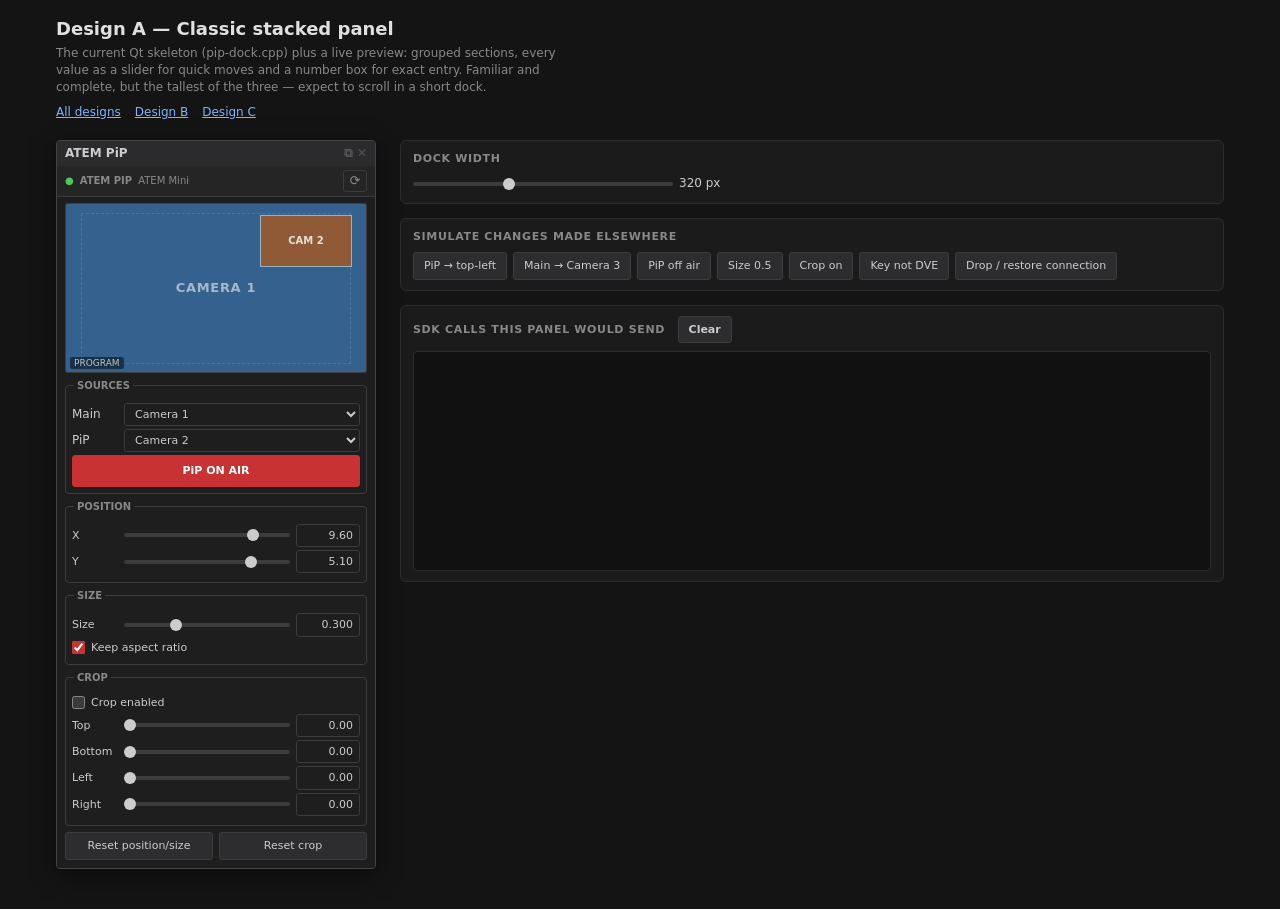
==== mockups/design-a-classic.html @ f035ad7f "Add three HTML/JS layout mockups for the PiP panel A: classic grouped sections (matches the Qt skele" ====
<!doctype html>
<html lang="en">
<head>
<meta charset="utf-8">
<meta name="viewport" content="width=device-width, initial-scale=1">
<title>PiP Mockup A — Classic</title>
<link rel="stylesheet" href="mockup.css">
</head>
<body>
<header class="page-title">
  <h1>Design A — Classic stacked panel</h1>
  <p>The current Qt skeleton (pip-dock.cpp) plus a live preview: grouped sections, every value as a
     slider for quick moves and a number box for exact entry. Familiar and complete, but the
     tallest of the three — expect to scroll in a short dock.</p>
  <nav><a href="index.html">All designs</a><a href="design-b-canvas.html">Design B</a><a href="design-c-presets.html">Design C</a></nav>
</header>

<main class="page">
  <div class="dock-frame" id="dock">
    <div class="dock-title"><span>ATEM PiP</span><span>⧉ ✕</span></div>
    <div class="panel">
      <div id="header"></div>
      <div id="offline" class="offline" hidden>
        <p>ATEM not connected.<br>Connect here or from the ATEM Macros panel (⚙).</p>
        <button class="primary" id="reconnect">Connect</button>
      </div>
      <div class="panel-body" id="body">
        <div id="preview"></div>

        <div class="group">
          <span class="group-title">SOURCES</span>
          <div class="field"><label for="main">Main</label><select id="main"></select></div>
          <div class="field"><label for="pipIn">PiP</label><select id="pipIn"></select></div>
          <button class="on-air" id="onAir" aria-pressed="false">PiP OFF</button>
          <div class="warn" id="notDve" hidden>
            Upstream key 1 is not a DVE key, so position and size have no effect.
            <button id="makeDve">Set key type to DVE</button>
          </div>
        </div>

        <div class="group" id="position"><span class="group-title">POSITION</span></div>

        <div class="group" id="size">
          <span class="group-title">SIZE</span>
          <label class="check"><input type="checkbox" id="lock" checked> Keep aspect ratio</label>
        </div>

        <div class="group" id="crop">
          <span class="group-title">CROP</span>
          <label class="check"><input type="checkbox" id="cropOn"> Crop enabled</label>
        </div>

        <div class="btn-row">
          <button id="resetDve">Reset position/size</button>
          <button id="resetCrop">Reset crop</button>
        </div>
      </div>
    </div>
  </div>

  <div class="bench" id="bench"></div>
</main>

<script src="pip-model.js"></script>
<script>
  const model = new PipModel();
  const $ = (id) => document.getElementById(id);

  renderHeader($('header'), model);
  const preview = createPreview($('preview'));
  buildBench($('bench'), model, $('dock'));

  // Sources
  for (const input of INPUTS) {
    if (input.program) $('main').add(new Option(input.name, input.id));
    if (input.pip) $('pipIn').add(new Option(input.name, input.id));
  }
  $('main').addEventListener('change', (e) => model.edit('programInput', Number(e.target.value)));
  $('pipIn').addEventListener('change', (e) => model.edit('pipInput', Number(e.target.value)));
  $('onAir').addEventListener('click', () => model.edit('onAir', !model.get('onAir')));
  $('makeDve').addEventListener('click', () => model.action('makeDVE'));
  $('reconnect').addEventListener('click', () => model.setConnected(true));

  // Value rows
  const rows = {};
  const addRow = (groupId, field, label, before, onEdit) => {
    rows[field] = createValueRow(model, field, label, onEdit);
    const group = $(groupId);
    group.insertBefore(rows[field].row, before ? group.querySelector(before) : null);
  };
  addRow('position', 'positionX', 'X');
  addRow('position', 'positionY', 'Y');
  // Keep Y in step with X while the aspect ratio is locked.
  addRow('size', 'sizeX', 'Size', '.check', (v) => { if ($('lock').checked) model.edit('sizeY', v); });
  addRow('size', 'sizeY', 'Height', '.check');
  for (const [f, l] of [['cropTop', 'Top'], ['cropBottom', 'Bottom'], ['cropLeft', 'Left'], ['cropRight', 'Right']])
    addRow('crop', f, l);

  const lock = $('lock');
  const applyLock = () => {
    rows.sizeY.row.hidden = lock.checked;
    rows.sizeX.setLabel(lock.checked ? 'Size' : 'Width');
  };
  lock.addEventListener('change', () => {
    applyLock();
    if (lock.checked) model.edit('sizeY', model.get('sizeX'));
  });
  applyLock();

  $('cropOn').addEventListener('change', (e) => model.edit('cropEnabled', e.target.checked));
  $('resetDve').addEventListener('click', () => model.action('resetDVE'));
  $('resetCrop').addEventListener('click', () => model.action('resetMask'));

  // The aspect lock follows the device only on (re)connect; afterwards it is the
  // operator's. Checking it on every change would unlock it mid-edit, between
  // the SetSizeX and SetSizeY echoes.
  let syncLock = true;

  function render(e) {
    const s = model.state;
    if (e && e.detail.source === 'connection') syncLock = true;
    $('offline').hidden = model.connected;
    $('body').hidden = !model.connected;
    if (!model.connected) return;
    renderPreview(preview, model);
    if (document.activeElement !== $('main')) $('main').value = s.programInput;
    if (document.activeElement !== $('pipIn')) $('pipIn').value = s.pipInput;
    $('onAir').setAttribute('aria-pressed', s.onAir);
    $('onAir').textContent = s.onAir ? 'PiP ON AIR' : 'PiP OFF';
    $('notDve').hidden = s.isDVE;
    $('cropOn').checked = s.cropEnabled;
    for (const r of Object.values(rows)) r.update();
    if (syncLock) {
      lock.checked = Math.abs(s.sizeX - s.sizeY) <= 0.001;
      applyLock();
      syncLock = false;
    }
  }
  model.addEventListener('change', render);
  render();
</script>
</body>
</html>
---- mockups/mockup.css ----
/* Shared styles for the PiP panel mockups.
   Panel colours match kPanelStyleSheet in panel-common.cpp (OBS dark theme). */

:root {
  --bg: #1e1e1e;
  --page: #141414;
  --header: #252526;
  --border: #3c3c3c;
  --border-hover: #555555;
  --text: #cccccc;
  --text-strong: #e0e0e0;
  --muted: #888888;
  --faint: #555555;
  --btn: #2d2d30;
  --btn-hover: #383838;
  --pressed: #094771;
  --red: #c83232;
  --red-hover: #e04040;
  --green: #4ec960;
  --amber: #cca832;
  --pip: #e0892b;
  color-scheme: dark;
}

* { box-sizing: border-box; }

/* Author display rules (e.g. .warn { display: flex }) must not beat [hidden]. */
[hidden] { display: none !important; }

html, body {
  margin: 0;
  background: var(--page);
  color: var(--text);
  font: 12px/1.4 "Segoe UI", system-ui, sans-serif;
}

a { color: #7fb2ff; }

/* ── Page layout: dock on the left, test bench on the right ── */

.page {
  display: flex;
  gap: 24px;
  align-items: flex-start;
  padding: 20px 16px 40px;
  max-width: 1200px;
  margin: 0 auto;
}

.page-title {
  max-width: 1200px;
  margin: 0 auto;
  padding: 16px 16px 0;
}
.page-title h1 { font-size: 18px; margin: 0 0 4px; color: var(--text-strong); font-weight: 600; }
.page-title p { margin: 0; color: var(--muted); max-width: 70ch; }
.page-title nav { margin-top: 8px; display: flex; gap: 14px; flex-wrap: wrap; }

.dock-frame {
  flex: none;
  width: var(--dock-w, 320px);
  max-width: 100%;
  border: 1px solid #444;
  border-radius: 4px;
  overflow: hidden;
  background: var(--bg);
  box-shadow: 0 6px 24px rgba(0, 0, 0, 0.5);
}
.dock-title {
  background: #2b2b2e;
  color: var(--text);
  font-weight: 600;
  padding: 4px 8px;
  font-size: 12px;
  display: flex;
  justify-content: space-between;
}
.dock-title span:last-child { color: var(--faint); }

.bench {
  flex: 1;
  min-width: 0;
  display: flex;
  flex-direction: column;
  gap: 14px;
}
.bench section {
  background: #1b1b1b;
  border: 1px solid #2c2c2c;
  border-radius: 6px;
  padding: 10px 12px;
}
.bench h2 {
  font-size: 11px;
  text-transform: uppercase;
  letter-spacing: 0.06em;
  color: var(--muted);
  margin: 0 0 8px;
  font-weight: 600;
}
.bench .row { display: flex; flex-wrap: wrap; gap: 6px; align-items: center; }
.bench ul { margin: 0; padding-left: 18px; color: var(--text); }
.bench li { margin: 2px 0; }

.log {
  font: 11px/1.5 Consolas, "Cascadia Mono", monospace;
  background: #111;
  border: 1px solid #2c2c2c;
  border-radius: 4px;
  height: 220px;
  overflow: auto;
  padding: 6px 8px;
  margin: 0;
  white-space: pre-wrap;
}
.log .t { color: var(--faint); }
.log .dev { color: var(--amber); }

@media (max-width: 760px) {
  .page { flex-direction: column; align-items: stretch; }
  .dock-frame { width: 100%; }
}

/* ── Panel (what would be the Qt widget) ── */

.panel { background: var(--bg); }

.panel-header {
  display: flex;
  align-items: center;
  gap: 6px;
  background: var(--header);
  border-bottom: 1px solid var(--border);
  padding: 4px 8px;
}
.panel-header .dot { color: var(--green); font-size: 10px; }
.panel-header .dot.off { color: var(--red); }
.panel-header .title { font-size: 10px; font-weight: 600; color: var(--muted); }
.panel-header .status { font-size: 10px; color: var(--muted); flex: 1; white-space: nowrap; overflow: hidden; text-overflow: ellipsis; }

.panel-body { padding: 6px 8px 8px; display: flex; flex-direction: column; gap: 6px; }

.offline {
  padding: 30px 14px;
  text-align: center;
  color: var(--muted);
}

button, select, input {
  font: inherit;
  color: var(--text);
}

button {
  background: var(--btn);
  border: 1px solid var(--border);
  border-radius: 3px;
  padding: 5px 10px;
  font-size: 11px;
  cursor: pointer;
}
button:hover { background: var(--btn-hover); border-color: var(--border-hover); }
button:active { background: var(--pressed); }
button:focus-visible, select:focus-visible, input:focus-visible { outline: 1px solid var(--red); outline-offset: 0; }

.tool-btn {
  background: none;
  color: var(--muted);
  padding: 1px 5px;
  font-size: 13px;
  min-width: 24px;
}

.primary {
  background: var(--red);
  border-color: var(--red);
  color: #fff;
  font-weight: 700;
}
.primary:hover { background: var(--red-hover); }

.on-air {
  width: 100%;
  font-weight: 700;
  padding: 7px;
}
.on-air[aria-pressed="true"] {
  background: var(--red);
  border-color: var(--red);
  color: #fff;
}

select, input[type="number"], input[type="text"] {
  background: var(--bg);
  border: 1px solid var(--border);
  border-radius: 3px;
  padding: 3px 6px;
  font-size: 11px;
}
input[type="number"] { width: 64px; text-align: right; font-variant-numeric: tabular-nums; }
input[type="number"]::-webkit-inner-spin-button { display: none; }

.group {
  border: 1px solid var(--border);
  border-radius: 4px;
  padding: 14px 6px 6px;
  position: relative;
  margin-top: 6px;
}
.group > .group-title {
  position: absolute;
  top: -7px;
  left: 8px;
  padding: 0 3px;
  background: var(--bg);
  font-size: 10px;
  font-weight: 600;
  color: var(--muted);
}

.field { display: grid; grid-template-columns: 46px 1fr; align-items: center; gap: 6px; margin: 3px 0; }

.value-row { display: grid; grid-template-columns: 46px 1fr 64px; align-items: center; gap: 6px; margin: 3px 0; }
.value-row label { font-size: 11px; }

input[type="range"] {
  -webkit-appearance: none;
  appearance: none;
  width: 100%;
  background: transparent;
  height: 18px;
  margin: 0;
  cursor: pointer;
}
input[type="range"]::-webkit-slider-runnable-track { height: 4px; background: var(--border); border-radius: 2px; }
input[type="range"]::-moz-range-track { height: 4px; background: var(--border); border-radius: 2px; }
input[type="range"]::-webkit-slider-thumb { -webkit-appearance: none; width: 12px; height: 12px; border-radius: 50%; background: var(--text); margin-top: -4px; }
input[type="range"]::-moz-range-thumb { width: 12px; height: 12px; border: 0; border-radius: 50%; background: var(--text); }
input[type="range"]:hover::-webkit-slider-thumb { background: #fff; }

.check { display: flex; gap: 6px; align-items: center; font-size: 11px; margin: 3px 0; cursor: pointer; }
.check input { accent-color: var(--red); margin: 0; }

.warn {
  color: var(--amber);
  font-size: 11px;
  border: 1px solid #5a4a18;
  background: #2a2412;
  border-radius: 3px;
  padding: 5px 6px;
  display: flex;
  flex-direction: column;
  gap: 5px;
}

.btn-row { display: flex; gap: 6px; }
.btn-row > * { flex: 1; }

/* Bus buttons (ATEM style: program = red, PiP source = orange) */
.bus { display: grid; grid-template-columns: 38px repeat(auto-fit, minmax(38px, 1fr)); gap: 3px; align-items: stretch; }
.bus-label { font-size: 10px; font-weight: 600; color: var(--muted); align-self: center; }
.bus button { padding: 6px 0; font-weight: 600; font-size: 11px; }
.bus.program button[aria-pressed="true"] { background: var(--red); border-color: var(--red); color: #fff; }
.bus.pip button[aria-pressed="true"] { background: var(--pip); border-color: var(--pip); color: #1a1a1a; }

/* ── Program preview (simulated) ── */

.preview {
  position: relative;
  width: 100%;
  aspect-ratio: 16 / 9;
  background: #000;
  overflow: hidden;
  border: 1px solid var(--border);
  border-radius: 2px;
  user-select: none;
  touch-action: none;
}
.preview .main {
  position: absolute;
  inset: 0;
  display: flex;
  align-items: center;
  justify-content: center;
  font-weight: 700;
  font-size: 13px;
  color: rgba(255, 255, 255, 0.55);
  letter-spacing: 0.05em;
}
.preview .safe {
  position: absolute;
  inset: 5%;
  border: 1px dashed rgba(255, 255, 255, 0.12);
  pointer-events: none;
}
.preview .pip {
  position: absolute;
  display: flex;
  align-items: center;
  justify-content: center;
  font-weight: 700;
  font-size: 10px;
  color: rgba(255, 255, 255, 0.8);
  outline: 1px solid rgba(255, 255, 255, 0.5);
}
.preview .pip.off-air {
  opacity: 0.35;
  outline: 1px dashed #fff;
}
.preview .tag {
  position: absolute;
  left: 4px;
  bottom: 3px;
  font-size: 9px;
  color: rgba(255, 255, 255, 0.7);
  background: rgba(0, 0, 0, 0.5);
  padding: 0 4px;
  border-radius: 2px;
  pointer-events: none;
}
.bars {
  background: linear-gradient(90deg, #c0c0c0 0 14.3%, #c0c000 0 28.6%, #00c0c0 0 42.9%,
    #00c000 0 57.1%, #c000c0 0 71.4%, #c00000 0 85.7%, #0000c0 0) !important;
}

/* Index page */
.cards { display: grid; grid-template-columns: repeat(auto-fit, minmax(260px, 1fr)); gap: 14px; max-width: 1000px; margin: 20px auto; padding: 0 16px; }
.card { background: #1b1b1b; border: 1px solid #2c2c2c; border-radius: 6px; padding: 14px; }
.card h2 { font-size: 15px; margin: 0 0 6px; color: var(--text-strong); }
.card p { margin: 0 0 8px; color: var(--muted); }
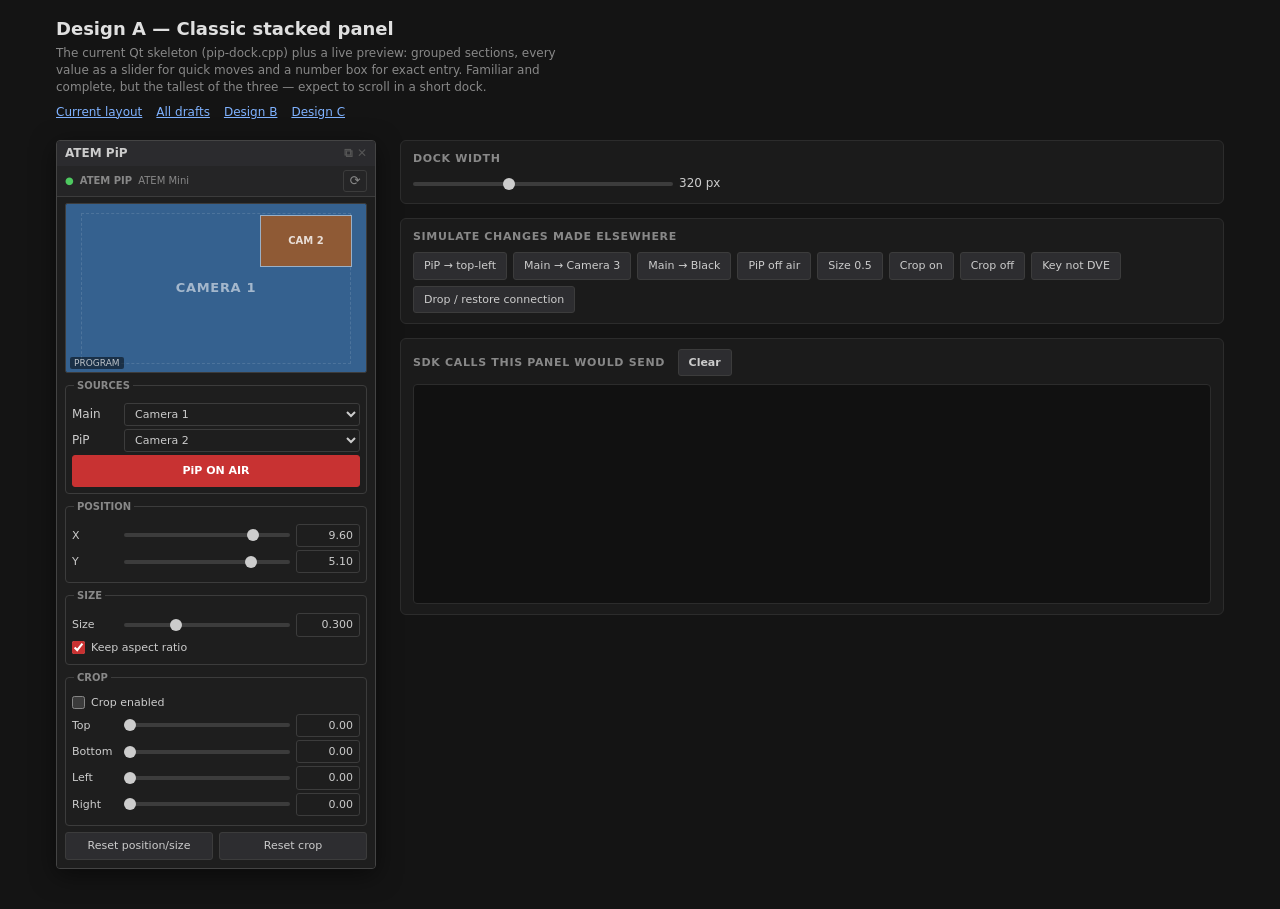
==== commit deac9d70: "PiP mockup: revised design B becomes the current layout (index.html) - MAIN and PIP rows are CAM 1-4" ====
--- a/mockups/design-a-classic.html
+++ b/mockups/design-a-classic.html
@@ -12,7 +12,7 @@
   <p>The current Qt skeleton (pip-dock.cpp) plus a live preview: grouped sections, every value as a
      slider for quick moves and a number box for exact entry. Familiar and complete, but the
      tallest of the three — expect to scroll in a short dock.</p>
-  <nav><a href="index.html">All designs</a><a href="design-b-canvas.html">Design B</a><a href="design-c-presets.html">Design C</a></nav>
+  <nav><a href="index.html">Current layout</a><a href="drafts.html">All drafts</a><a href="design-b-canvas.html">Design B</a><a href="design-c-presets.html">Design C</a></nav>
 </header>
 
 <main class="page">
